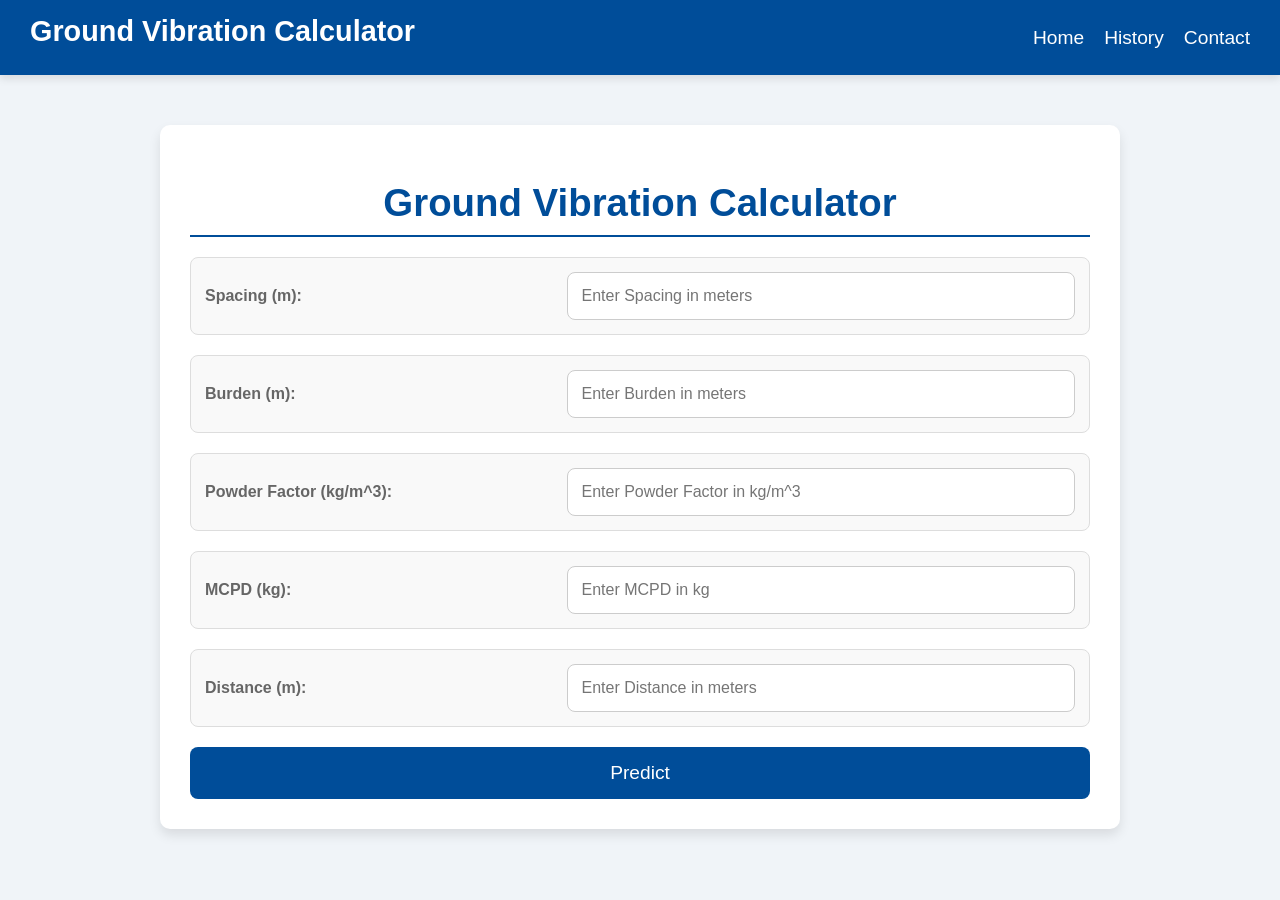
==== index.html @ ed2a102c "Update index.html" ====
<!DOCTYPE html>
<html lang="en">

<head>
    <meta charset="UTF-8">
    <meta name="viewport" content="width=device-width, initial-scale=1.0">
    <title>Ground Vibration Calculator</title>
    <style>
        body {
            font-family: 'Roboto', sans-serif;
            background-color: #f0f4f8;
            margin: 0;
            padding: 0;
            color: #333;
        }

        /* Navbar Styling */
        .navbar {
            background-color: #004d99;
            padding: 15px 30px;
            display: flex;
            justify-content: space-between;
            align-items: center;
            box-shadow: 0 4px 8px rgba(0, 0, 0, 0.1);
        }

        .navbar h1 {
            color: white;
            font-size: 1.8rem;
            margin: 0;
        }

        .hamburger {
            display: none;
            flex-direction: column;
            cursor: pointer;
        }

        .hamburger div {
            width: 30px;
            height: 3px;
            background-color: white;
            margin: 5px 0;
            border-radius: 2px;
        }

        .nav-links {
            display: flex;
            gap: 20px;
        }

        .nav-links a {
            color: white;
            text-decoration: none;
            font-size: 1.2rem;
            transition: color 0.3s;
        }

        .nav-links a:hover {
            color: #a0c4ff;
        }

        /* Responsive Styling */
        @media (max-width: 768px) {
            .hamburger {
                display: flex;
            }

            .nav-links {
                display: none;
                flex-direction: column;
                width: 100%;
                background-color: #004d99;
                position: absolute;
                top: 60px;
                left: 0;
                box-shadow: 0 4px 8px rgba(0, 0, 0, 0.1);
            }

            .nav-links.active {
                display: flex;
            }

            .nav-links a {
                padding: 15px;
                text-align: center;
                font-size: 1.4rem;
            }
        }

        /* General Styles */
        .container {
            max-width: 900px;
            margin: 50px auto;
            padding: 30px;
            background-color: #ffffff;
            border-radius: 10px;
            box-shadow: 0 6px 12px rgba(0, 0, 0, 0.1);
            display: none; /* Hide containers initially */
        }

        /* Specific Container Sections */
        #home,
        #historySection,
        #contactSection {
            display: none; /* Hide all sections initially */
        }

        h1 {
            color: #004d99;
            font-size: 2.4rem;
            margin-bottom: 20px;
            text-align: center;
            font-weight: 700;
            border-bottom: 2px solid #004d99;
            padding-bottom: 10px;
        }

        /* Input Form, Result, History, and Contact Styling */
        .form-group {
            margin-bottom: 20px;
            display: flex;
            justify-content: space-between;
            align-items: center;
            padding: 14px;
            border: 1px solid #ddd;
            border-radius: 8px;
            background-color: #f9f9f9;
        }

        .form-group label {
            width: 40%;
            text-align: left;
            color: #666;
            font-weight: 600;
            font-size: 1rem;
        }

        .form-group input {
            width: 55%;
            padding: 14px;
            border: 1px solid #ccc;
            border-radius: 8px;
            font-size: 1rem;
        }

        .form-group input:focus {
            border-color: #004d99;
            outline: none;
        }

        button {
            background-color: #004d99;
            color: #fff;
            border: none;
            padding: 15px 30px;
            font-size: 1.2rem;
            border-radius: 8px;
            cursor: pointer;
            margin-top: 10px;
            display: block;
            width: 100%;
            transition: background-color 0.3s;
        }

        button:hover {
            background-color: #003366;
        }

        #result {
            display: none;
            margin-top: 20px;
            font-size: 1.5rem;
            color: #fff;
            font-weight: bold;
            background-color: #28a745;
            border: 2px solid #218838;
            border-radius: 8px;
            padding: 15px;
            text-align: center;
        }

        #history {
            display: none;
            margin-top: 30px;
        }

        #history h2 {
            font-size: 2rem;
            color: #004d99;
            margin-bottom: 15px;
            text-align: center;
            font-weight: 700;
        }

        .history-item {
            background-color: #f0f4f8;
            border: 1px solid #d0d9e0;
            border-radius: 8px;
            padding: 12px;
            margin-bottom: 10px;
            font-size: 0.9rem;
            white-space: nowrap;
            overflow: hidden;
            text-overflow: ellipsis;
            position: relative;
        }

        .timestamp {
            font-size: 0.8rem;
            color: rgba(0, 0, 0, 0.6);
            position: absolute;
            right: 12px;
            bottom: 12px;
            white-space: nowrap;
        }

        .contact-info {
            margin-top: 50px;
            padding: 20px;
            text-align: center;
            font-size: 1rem;
            color: #555;
            border-top: 1px solid #ddd;
        }

        .contact-info h2 {
            font-size: 1.8rem;
            margin-bottom: 10px;
            color: #004d99;
            font-weight: 700;
        }

        .contact-info p {
            margin: 5px 0;
        }

        .contact-info .name {
            font-size: 2.2rem;
            font-weight: bold;
            margin-bottom: 10px;
        }

        .contact-info img {
            border-radius: 50%;
            width: 120px;
            height: 120px;
            object-fit: cover;
            margin-bottom: 10px;
        }

        .profile-image {
            width: 150px; /* Adjust size as needed */
            height: 150px; /* Ensure it's a circle */
            border-radius: 50%; /* Makes the border circular */
            object-fit: cover; /* Ensures the image fits within the circle */
            display: block; /* Prevents extra spacing around the image */
            margin: 0 auto; /* Centers the image if needed */
            position: relative; /* Allows pseudo-elements to position relative to this image */
            box-shadow: 0 4px 8px rgba(0, 0, 0, 0.4); /* Adds a soft shadow around the image */
        }
        
        /* Adds the shiny blue circle */
        .profile-image::before {
            content: "";
            position: absolute;
            top: -10px; /* Adjust thickness of glow */
            left: -10px; /* Adjust thickness of glow */
            width: 170px; /* Slightly larger than the image */
            height: 170px; /* Slightly larger than the image */
            border-radius: 50%; /* Ensures the border is circular */
            background: linear-gradient(135deg, #1e90ff, #00bfff, #87cefa); /* Gradient for richness */
            box-shadow: 0 0 15px rgba(30, 144, 255, 0.8), 0 0 25px rgba(0, 191, 255, 0.6); /* Adds a glowing effect */
            z-index: -1; /* Places the circle behind the image */
            animation: shine 2s infinite; /* Adds a shiny animation */
        }
        
        /* Keyframes for shining effect */
        @keyframes shine {
            0% {
                box-shadow: 0 0 10px rgba(30, 144, 255, 0.8), 0 0 20px rgba(0, 191, 255, 0.6);
            }
            50% {
                box-shadow: 0 0 20px rgba(30, 144, 255, 1), 0 0 30px rgba(0, 191, 255, 0.8);
            }
            100% {
                box-shadow: 0 0 10px rgba(30, 144, 255, 0.8), 0 0 20px rgba(0, 191, 255, 0.6);
            }
        }

        /* Basic styling for the profile link */
        .profile-link {
            position: relative; /* Allows the tooltip to position relative to this element */
            display: inline-block; /* Ensures proper spacing */
            text-decoration: none; /* Removes underline */
        }

        /* Profile container for the image and LinkedIn preview */
        .profile-container {
            position: relative; /* Ensures iframe positions relative to this container */
            display: inline-block;
        }
        
        /* Profile image styling */
        .profile-image {
            border: 5px solid blue;
            border-radius: 50%;
            width: 150px;
            height: 150px;
            object-fit: cover;
            transition: transform 0.3s ease; /* Adds a slight zoom on hover */
        }
        
        .profile-container:hover .profile-image {
            transform: scale(1.1); /* Zooms the image slightly on hover */
        }
        
        /* LinkedIn iframe preview styling */
        .linkedin-preview {
            position: absolute;
            top: 170px; /* Positions the iframe below the profile image */
            left: 50%;
            transform: translateX(-50%);
            width: 300px; /* Adjust preview width */
            height: 400px; /* Adjust preview height */
            border: 2px solid #ddd;
            border-radius: 8px;
            box-shadow: 0 4px 8px rgba(0, 0, 0, 0.3); /* Adds a shadow for a polished look */
            visibility: hidden; /* Hidden by default */
            opacity: 0; /* Fully transparent */
            transition: opacity 0.3s ease, visibility 0.3s ease; /* Smooth appearance */
            z-index: 10; /* Ensures it stays above other elements */
        }
        
        /* Show iframe on hover */
        .profile-container:hover .linkedin-preview {
            visibility: visible;
            opacity: 1;
        }

        
        @import url('https://fonts.googleapis.com/css2?family=Roboto:wght@400;700&display=swap');
    </style>
</head>

<body>
    <div class="navbar">
        <h1>Ground Vibration Calculator</h1>
        <div class="hamburger" onclick="toggleMenu()">
            <div></div>
            <div></div>
            <div></div>
        </div>
        <div class="nav-links">
            <a href="#" onclick="showSection('home')">Home</a>
            <a href="#" onclick="showSection('historySection')">History</a>
            <a href="#" onclick="showSection('contactSection')">Contact</a>
        </div>
    </div>

    <!-- Home Section -->
    <div class="container" id="home">
        <h1>Ground Vibration Calculator</h1>
        <form id="calcForm">
            <div class="form-group">
                <label for="spacing">Spacing (m):</label>
                <input type="number" id="spacing" placeholder="Enter Spacing in meters" step="any" required />
            </div>
            <div class="form-group">
                <label for="burden">Burden (m):</label>
                <input type="number" id="burden" placeholder="Enter Burden in meters" step="any" required />
            </div>
            <div class="form-group">
                <label for="powderFactor">Powder Factor (kg/m^3):</label>
                <input type="number" id="powderFactor" placeholder="Enter Powder Factor in kg/m^3" step="any" required />
            </div>
            <div class="form-group">
                <label for="mcpd">MCPD (kg):</label>
                <input type="number" id="mcpd" placeholder="Enter MCPD in kg" step="any" required />
            </div>
            <div class="form-group">
                <label for="distance">Distance (m):</label>
                <input type="number" id="distance" placeholder="Enter Distance in meters" step="any" required />
            </div>
            <button type="submit">Predict</button>
        </form>
        <div id="result"></div>
    </div>

    <!-- History Section -->
    <div class="container" id="historySection">
        <h1>History</h1>
        <div id="history">
            <div id="historyList"></div>
        </div>
    </div>

    <!-- Contact Section -->
    <div class="container" id="contactSection">
        <div class="contact-info">
            <h2>Contact Me</h2>
            <div class="profile-container">
                <a href="https://www.linkedin.com/in/sandeep-yadav-janapati-22337a239" target="_blank">
                    <img 
                        class="profile-image" 
                        src="https://media.licdn.com/dms/image/v2/D5603AQF6Zr1mvS-rFg/profile-displayphoto-shrink_800_800/B56ZOHXJeaG4Ac-/0/1733142813360?e=1738800000&v=beta&t=mfLImJqGd9FJX-W3haMFL9yCpswZ5KeN90gI-yzLZ0M" 
                        alt="Profile Picture">
                </a>
                <iframe 
                    class="linkedin-preview" 
                    src="https://www.linkedin.com/in/sandeep-yadav-janapati-22337a239" 
                    title="LinkedIn Preview"
                    loading="lazy">
                </iframe>
            </div>
            <p class="name">Janapati Sandeep</p>
            <p>Email: janapati.sandeep.min21@itbhu.ac.in</p>
            <p>Address: IIT BHU, Varanasi, Uttar Pradesh, India</p>
        </div>
    </div>



    <script>
        // Show the Home section by default
        document.getElementById('home').style.display = 'block';

        // Toggle navigation menu in mobile view
        function toggleMenu() {
            const navLinks = document.querySelector('.nav-links');
            navLinks.classList.toggle('active');
        }

        // Function to display the selected section
        function showSection(sectionId) {
            // Hide all sections
            document.getElementById('home').style.display = 'none';
            document.getElementById('historySection').style.display = 'none';
            document.getElementById('contactSection').style.display = 'none';

            // Show the selected section
            document.getElementById(sectionId).style.display = 'block';

            // Hide the mobile menu after clicking a link
            const navLinks = document.querySelector('.nav-links');
            navLinks.classList.remove('active');
        }

        let historyCount = 0;

        // Load history from localStorage
        function loadHistory() {
                const historyList = document.getElementById('historyList');
                const storedHistory = JSON.parse(localStorage.getItem('history')) || [];
                historyCount = storedHistory.length;

                storedHistory.forEach((item, index) => {
                    const historyItem = document.createElement('div');
                    historyItem.className = 'history-item';
                    historyItem.innerHTML = `${index + 1}) S: ${item.spacing}, B: ${item.burden}, PF: ${item.powderFactor}, M: ${item.mcpd}, D: ${item.distance}, PPV: ${item.groundVibration} mm/s <span class="timestamp">${item.timestamp}</span>`;
                    historyList.appendChild(historyItem);
                });

                if (storedHistory.length > 0) {
                    document.getElementById('history').style.display = 'block';
            }
        }

        // Save history to localStorage
        function saveHistory(data) {
            const storedHistory = JSON.parse(localStorage.getItem('history')) || [];
            storedHistory.push(data);
            localStorage.setItem('history', JSON.stringify(storedHistory));
        }

        // Initial load of history
        loadHistory();

        document.getElementById("calcForm").addEventListener("submit", function (e) {
            e.preventDefault();
            calculateResult();
        });

        function calculateResult() {
        let spacing = parseFloat(document.getElementById('spacing').value);
        let burden = parseFloat(document.getElementById('burden').value);
        let powderFactor = parseFloat(document.getElementById('powderFactor').value);
        let mcpd = parseFloat(document.getElementById('mcpd').value);
        let distance = parseFloat(document.getElementById('distance').value);

        // Adjusted calculation based on the selected parameters
        let values = [spacing, burden, powderFactor, mcpd, distance];
        let multipliers = [-0.051078064, -0.617999832, -0.059792887, 0.012552282, -0.0013868513];  // Custom multipliers for each parameter
        let intercept = 9.225518237;  // Intercept value

        // Calculate ground vibration using the provided values and multipliers
        let groundVibration = values.reduce((sum, value, index) => sum + (value * multipliers[index]), intercept);

        // Ensure the result is always positive
        groundVibration = Math.abs(groundVibration);

        // Display result
        let resultDiv = document.getElementById("result");
        resultDiv.textContent = `Predicted Ground Vibration: ${groundVibration.toFixed(3)} mm/s`;
        resultDiv.style.display = "block";



            // Add to history
            let now = new Date();
            let timestamp = now.toLocaleDateString('en-GB') + ', ' + now.toLocaleTimeString('en-US', { hour: 'numeric', minute: 'numeric' });
                let historyItemData = {
                spacing, burden, powderFactor, mcpd, distance,
                groundVibration: groundVibration.toFixed(3),
                timestamp
            };

            // Save history item to localStorage
            saveHistory(historyItemData);

            // Add history item to the list
            let historyList = document.getElementById('historyList');
            historyCount++;
            let historyItem = document.createElement('div');
            historyItem.className = 'history-item';
            historyItem.innerHTML = `${historyCount}) S: ${spacing}, B: ${burden}, PF: ${powderFactor}, M: ${mcpd}, D: ${distance}, PPV: ${groundVibration.toFixed(3)} mm/s <span class="timestamp">${timestamp}</span>`;
            historyList.appendChild(historyItem);
            document.getElementById('history').style.display = 'block';    
            // Clear the input fields
            document.getElementById('calcForm').reset();
        };
    </script>
</body>

</html>
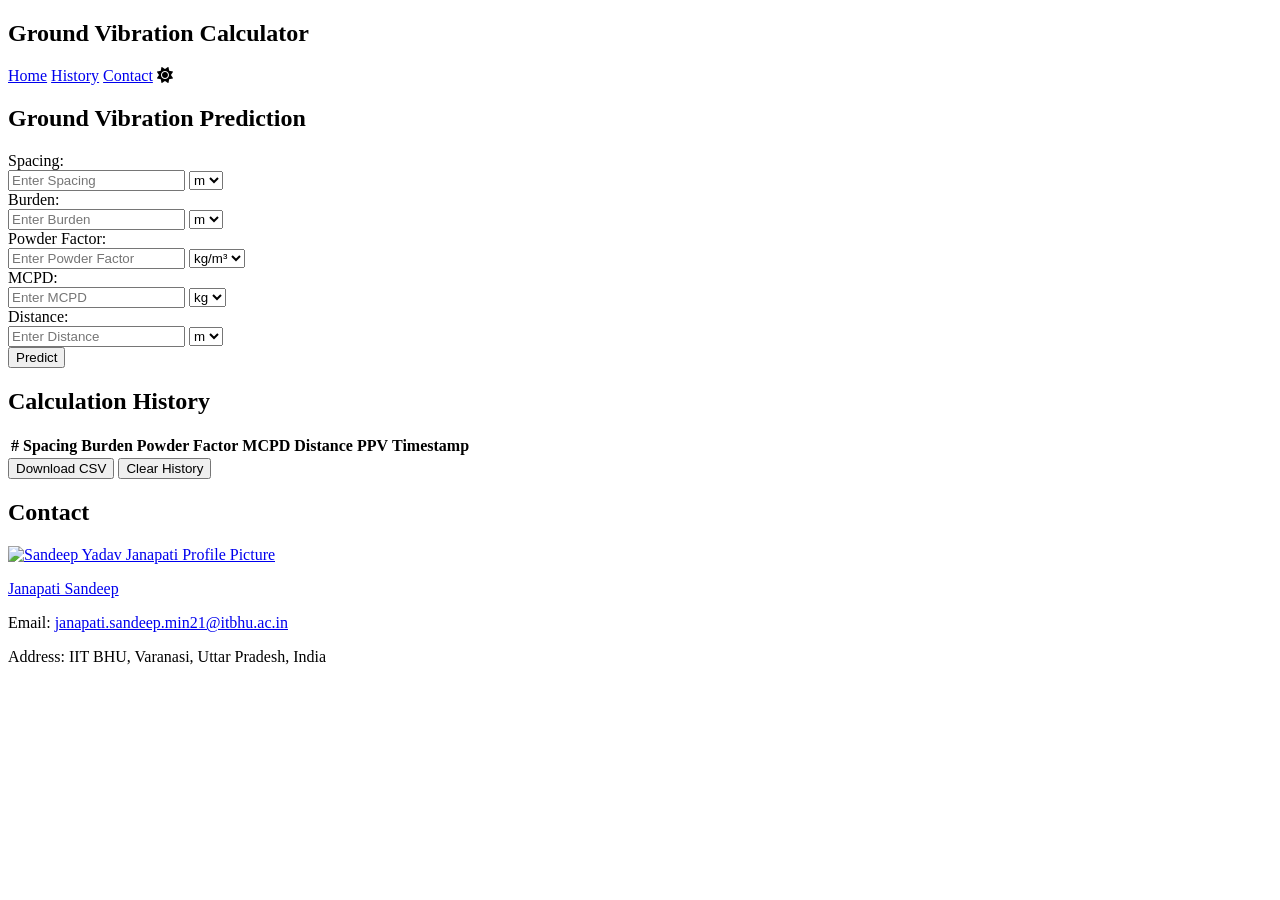
==== commit f8a5692a: "Update index.html" ====
--- a/index.html
+++ b/index.html
@@ -5,532 +5,167 @@
     <meta charset="UTF-8">
     <meta name="viewport" content="width=device-width, initial-scale=1.0">
     <title>Ground Vibration Calculator</title>
-    <style>
-        body {
-            font-family: 'Roboto', sans-serif;
-            background-color: #f0f4f8;
-            margin: 0;
-            padding: 0;
-            color: #333;
-        }
-
-        /* Navbar Styling */
-        .navbar {
-            background-color: #004d99;
-            padding: 15px 30px;
-            display: flex;
-            justify-content: space-between;
-            align-items: center;
-            box-shadow: 0 4px 8px rgba(0, 0, 0, 0.1);
-        }
-
-        .navbar h1 {
-            color: white;
-            font-size: 1.8rem;
-            margin: 0;
-        }
-
-        .hamburger {
-            display: none;
-            flex-direction: column;
-            cursor: pointer;
-        }
-
-        .hamburger div {
-            width: 30px;
-            height: 3px;
-            background-color: white;
-            margin: 5px 0;
-            border-radius: 2px;
-        }
-
-        .nav-links {
-            display: flex;
-            gap: 20px;
-        }
-
-        .nav-links a {
-            color: white;
-            text-decoration: none;
-            font-size: 1.2rem;
-            transition: color 0.3s;
-        }
-
-        .nav-links a:hover {
-            color: #a0c4ff;
-        }
-
-        /* Responsive Styling */
-        @media (max-width: 768px) {
-            .hamburger {
-                display: flex;
-            }
-
-            .nav-links {
-                display: none;
-                flex-direction: column;
-                width: 100%;
-                background-color: #004d99;
-                position: absolute;
-                top: 60px;
-                left: 0;
-                box-shadow: 0 4px 8px rgba(0, 0, 0, 0.1);
-            }
-
-            .nav-links.active {
-                display: flex;
-            }
-
-            .nav-links a {
-                padding: 15px;
-                text-align: center;
-                font-size: 1.4rem;
-            }
-        }
-
-        /* General Styles */
-        .container {
-            max-width: 900px;
-            margin: 50px auto;
-            padding: 30px;
-            background-color: #ffffff;
-            border-radius: 10px;
-            box-shadow: 0 6px 12px rgba(0, 0, 0, 0.1);
-            display: none; /* Hide containers initially */
-        }
-
-        /* Specific Container Sections */
-        #home,
-        #historySection,
-        #contactSection {
-            display: none; /* Hide all sections initially */
-        }
-
-        h1 {
-            color: #004d99;
-            font-size: 2.4rem;
-            margin-bottom: 20px;
-            text-align: center;
-            font-weight: 700;
-            border-bottom: 2px solid #004d99;
-            padding-bottom: 10px;
-        }
-
-        /* Input Form, Result, History, and Contact Styling */
-        .form-group {
-            margin-bottom: 20px;
-            display: flex;
-            justify-content: space-between;
-            align-items: center;
-            padding: 14px;
-            border: 1px solid #ddd;
-            border-radius: 8px;
-            background-color: #f9f9f9;
-        }
-
-        .form-group label {
-            width: 40%;
-            text-align: left;
-            color: #666;
-            font-weight: 600;
-            font-size: 1rem;
-        }
-
-        .form-group input {
-            width: 55%;
-            padding: 14px;
-            border: 1px solid #ccc;
-            border-radius: 8px;
-            font-size: 1rem;
-        }
-
-        .form-group input:focus {
-            border-color: #004d99;
-            outline: none;
-        }
-
-        button {
-            background-color: #004d99;
-            color: #fff;
-            border: none;
-            padding: 15px 30px;
-            font-size: 1.2rem;
-            border-radius: 8px;
-            cursor: pointer;
-            margin-top: 10px;
-            display: block;
-            width: 100%;
-            transition: background-color 0.3s;
-        }
-
-        button:hover {
-            background-color: #003366;
-        }
-
-        #result {
-            display: none;
-            margin-top: 20px;
-            font-size: 1.5rem;
-            color: #fff;
-            font-weight: bold;
-            background-color: #28a745;
-            border: 2px solid #218838;
-            border-radius: 8px;
-            padding: 15px;
-            text-align: center;
-        }
-
-        #history {
-            display: none;
-            margin-top: 30px;
-        }
-
-        #history h2 {
-            font-size: 2rem;
-            color: #004d99;
-            margin-bottom: 15px;
-            text-align: center;
-            font-weight: 700;
-        }
-
-        .history-item {
-            background-color: #f0f4f8;
-            border: 1px solid #d0d9e0;
-            border-radius: 8px;
-            padding: 12px;
-            margin-bottom: 10px;
-            font-size: 0.9rem;
-            white-space: nowrap;
-            overflow: hidden;
-            text-overflow: ellipsis;
-            position: relative;
-        }
-
-        .timestamp {
-            font-size: 0.8rem;
-            color: rgba(0, 0, 0, 0.6);
-            position: absolute;
-            right: 12px;
-            bottom: 12px;
-            white-space: nowrap;
-        }
-
-        .contact-info {
-            margin-top: 50px;
-            padding: 20px;
-            text-align: center;
-            font-size: 1rem;
-            color: #555;
-            border-top: 1px solid #ddd;
-        }
-
-        .contact-info h2 {
-            font-size: 1.8rem;
-            margin-bottom: 10px;
-            color: #004d99;
-            font-weight: 700;
-        }
-
-        .contact-info p {
-            margin: 5px 0;
-        }
-
-        .contact-info .name {
-            font-size: 2.2rem;
-            font-weight: bold;
-            margin-bottom: 10px;
-        }
-
-        .contact-info img {
-            border-radius: 50%;
-            width: 120px;
-            height: 120px;
-            object-fit: cover;
-            margin-bottom: 10px;
-        }
-
-        .profile-image {
-            width: 150px; /* Adjust size as needed */
-            height: 150px; /* Ensure it's a circle */
-            border-radius: 50%; /* Makes the border circular */
-            object-fit: cover; /* Ensures the image fits within the circle */
-            display: block; /* Prevents extra spacing around the image */
-            margin: 0 auto; /* Centers the image if needed */
-            position: relative; /* Allows pseudo-elements to position relative to this image */
-            box-shadow: 0 4px 8px rgba(0, 0, 0, 0.4); /* Adds a soft shadow around the image */
-        }
-        
-        /* Adds the shiny blue circle */
-        .profile-image::before {
-            content: "";
-            position: absolute;
-            top: -10px; /* Adjust thickness of glow */
-            left: -10px; /* Adjust thickness of glow */
-            width: 170px; /* Slightly larger than the image */
-            height: 170px; /* Slightly larger than the image */
-            border-radius: 50%; /* Ensures the border is circular */
-            background: linear-gradient(135deg, #1e90ff, #00bfff, #87cefa); /* Gradient for richness */
-            box-shadow: 0 0 15px rgba(30, 144, 255, 0.8), 0 0 25px rgba(0, 191, 255, 0.6); /* Adds a glowing effect */
-            z-index: -1; /* Places the circle behind the image */
-            animation: shine 2s infinite; /* Adds a shiny animation */
-        }
-        
-        /* Keyframes for shining effect */
-        @keyframes shine {
-            0% {
-                box-shadow: 0 0 10px rgba(30, 144, 255, 0.8), 0 0 20px rgba(0, 191, 255, 0.6);
-            }
-            50% {
-                box-shadow: 0 0 20px rgba(30, 144, 255, 1), 0 0 30px rgba(0, 191, 255, 0.8);
-            }
-            100% {
-                box-shadow: 0 0 10px rgba(30, 144, 255, 0.8), 0 0 20px rgba(0, 191, 255, 0.6);
-            }
-        }
-
-        /* Basic styling for the profile link */
-        .profile-link {
-            position: relative; /* Allows the tooltip to position relative to this element */
-            display: inline-block; /* Ensures proper spacing */
-            text-decoration: none; /* Removes underline */
-        }
-
-        /* Profile container for the image and LinkedIn preview */
-        .profile-container {
-            position: relative; /* Ensures iframe positions relative to this container */
-            display: inline-block;
-        }
-        
-        /* Profile image styling */
-        .profile-image {
-            border: 5px solid blue;
-            border-radius: 50%;
-            width: 150px;
-            height: 150px;
-            object-fit: cover;
-            transition: transform 0.3s ease; /* Adds a slight zoom on hover */
-        }
-        
-        .profile-container:hover .profile-image {
-            transform: scale(1.1); /* Zooms the image slightly on hover */
-        }
-        
-        /* LinkedIn iframe preview styling */
-        .linkedin-preview {
-            position: absolute;
-            top: 170px; /* Positions the iframe below the profile image */
-            left: 50%;
-            transform: translateX(-50%);
-            width: 300px; /* Adjust preview width */
-            height: 400px; /* Adjust preview height */
-            border: 2px solid #ddd;
-            border-radius: 8px;
-            box-shadow: 0 4px 8px rgba(0, 0, 0, 0.3); /* Adds a shadow for a polished look */
-            visibility: hidden; /* Hidden by default */
-            opacity: 0; /* Fully transparent */
-            transition: opacity 0.3s ease, visibility 0.3s ease; /* Smooth appearance */
-            z-index: 10; /* Ensures it stays above other elements */
-        }
-        
-        /* Show iframe on hover */
-        .profile-container:hover .linkedin-preview {
-            visibility: visible;
-            opacity: 1;
-        }
-
-        
-        @import url('https://fonts.googleapis.com/css2?family=Roboto:wght@400;700&display=swap');
-    </style>
+    <link href="https://fonts.googleapis.com/css2?family=Roboto:wght@400;500;700&display=swap" rel="stylesheet">
+    <link rel="stylesheet" href="styles.css">
+    <link rel="stylesheet" href="https://cdnjs.cloudflare.com/ajax/libs/font-awesome/6.0.0/css/all.min.css"
+        integrity="sha512-9usAa10IRO0HhonpyAIVpjrylPvoDwiPUiKdWk5t3PyolY1cOd4DSE0Ga+ri4AuTroPR5aQvXU9xC6qOPnzFeg=="
+        crossorigin="anonymous" referrerpolicy="no-referrer" />
+    <script src="https://cdnjs.cloudflare.com/ajax/libs/PapaParse/5.3.0/papaparse.min.js"></script>
 </head>
 
 <body>
-    <div class="navbar">
+
+    <nav class="navbar" role="navigation" aria-label="Main Navigation">
         <h1>Ground Vibration Calculator</h1>
-        <div class="hamburger" onclick="toggleMenu()">
+        <div class="hamburger" onclick="toggleMenu()" aria-expanded="false" aria-controls="nav-links">
             <div></div>
             <div></div>
             <div></div>
         </div>
-        <div class="nav-links">
-            <a href="#" onclick="showSection('home')">Home</a>
-            <a href="#" onclick="showSection('historySection')">History</a>
-            <a href="#" onclick="showSection('contactSection')">Contact</a>
+        <div class="nav-links" id="nav-links">
+            <a href="#" onclick="showSection('home')" aria-label="Go to Home section">Home</a>
+            <a href="#" onclick="showSection('historySection')" aria-label="View Calculation History">History</a>
+            <a href="#" onclick="showSection('contactSection')" aria-label="Contact Information">Contact</a>
+            <i id="theme-toggle" class="theme-toggle fa fa-sun" aria-label="Toggle Light/Dark Mode"></i>
         </div>
-    </div>
+    </nav>
 
-    <!-- Home Section -->
-    <div class="container" id="home">
-        <h1>Ground Vibration Calculator</h1>
-        <form id="calcForm">
-            <div class="form-group">
-                <label for="spacing">Spacing (m):</label>
-                <input type="number" id="spacing" placeholder="Enter Spacing in meters" step="any" required />
+    <main>
+        <section id="home" class="container">
+            <h2>Ground Vibration Prediction</h2>
+            <form id="calcForm" aria-label="Ground Vibration Calculation Form" class="home-form">
+
+                <div class="form-column draggable-container">
+                    <div class="form-group card draggable" draggable="true">
+                        <label for="spacing">Spacing:</label>
+                        <div class="unit-row">
+                            <input type="number" id="spacing" placeholder="Enter Spacing" step="any" required
+                                data-unit="m">
+                            <select id="spacingUnit" class="form-group select" aria-label="Spacing Unit">
+                                <option value="m">m</option>
+                                <option value="ft">ft</option>
+                            </select>
+                        </div>
+                        <div class="error" id="spacingError"></div>
+                    </div>
+
+                    <div class="form-group card draggable" draggable="true">
+                        <label for="burden">Burden:</label>
+                        <div class="unit-row">
+                            <input type="number" id="burden" placeholder="Enter Burden" step="any" required
+                                data-unit="m">
+                            <select id="burdenUnit" class="form-group select" aria-label="Burden Unit">
+                                <option value="m">m</option>
+                                <option value="ft">ft</option>
+                            </select>
+                        </div>
+                        <div class="error" id="burdenError"></div>
+                    </div>
+
+                    <div class="form-group card draggable" draggable="true">
+                        <label for="powderFactor">Powder Factor:</label>
+                        <div class="unit-row">
+                            <input type="number" id="powderFactor" placeholder="Enter Powder Factor" step="any"
+                                required data-unit="kg/m³">
+                            <select id="powderFactorUnit" class="form-group select" aria-label="Powder Factor Unit">
+                                <option value="kg/m³">kg/m³</option>
+                                <option value="lb/ft³">lb/ft³</option>
+                            </select>
+                        </div>
+                        <div class="error" id="powderFactorError"></div>
+                    </div>
+                </div>
+
+                <div class="form-column draggable-container">
+                    <div class="form-group card draggable" draggable="true">
+                        <label for="mcpd">MCPD:</label>
+                        <div class="unit-row">
+                            <input type="number" id="mcpd" placeholder="Enter MCPD" step="any" required
+                                data-unit="kg">
+                            <select id="mcpdUnit" class="form-group select" aria-label="MCPD Unit">
+                                <option value="kg">kg</option>
+                                <option value="lb">lb</option>
+                            </select>
+                        </div>
+                        <div class="error" id="mcpdError"></div>
+                    </div>
+
+                    <div class="form-group card draggable" draggable="true">
+                        <label for="distance">Distance:</label>
+                        <div class="unit-row">
+                            <input type="number" id="distance" placeholder="Enter Distance" step="any" required
+                                data-unit="m">
+                            <select id="distanceUnit" class="form-group select" aria-label="Distance Unit">
+                                <option value="m">m</option>
+                                <option value="ft">ft</option>
+                            </select>
+                        </div>
+                        <div class="error" id="distanceError"></div>
+                    </div>
+
+                    <div class="button-result-container">
+                        <button type="submit" aria-label="Calculate Ground Vibration">
+                            Predict
+                            <span id="loadingSpinner" class="spinner" style="display: none;">
+                                <i class="fas fa-spinner fa-spin"></i>
+                            </span>
+                        </button>
+                        <div id="result" role="alert" aria-live="polite"></div>
+                    </div>
+                </div>
+
+            </form>
+        </section>
+
+        <section id="historySection" class="container">
+            <h2>Calculation History</h2>
+            <div id="history" aria-live="polite">
+                <table id="historyTable">
+                    <thead>
+                        <tr>
+                            <th>#</th>
+                            <th>Spacing</th>
+                            <th>Burden</th>
+                            <th>Powder Factor</th>
+                            <th>MCPD</th>
+                            <th>Distance</th>
+                            <th>PPV</th>
+                            <th>Timestamp</th>
+                        </tr>
+                    </thead>
+                    <tbody id="historyList">
+                        <!-- History rows will be dynamically added here -->
+                    </tbody>
+                </table>
             </div>
-            <div class="form-group">
-                <label for="burden">Burden (m):</label>
-                <input type="number" id="burden" placeholder="Enter Burden in meters" step="any" required />
+            <div class="history-buttons">
+                <button id="downloadCSV" aria-label="Download History as CSV">Download CSV</button>
+                <button id="clearHistory" aria-label="Clear Calculation History">Clear History</button>
             </div>
-            <div class="form-group">
-                <label for="powderFactor">Powder Factor (kg/m^3):</label>
-                <input type="number" id="powderFactor" placeholder="Enter Powder Factor in kg/m^3" step="any" required />
+        </section>
+
+        <section id="contactSection" class="container">
+            <h2>Contact</h2>
+            <div class="contact-info">
+                <a href="https://www.linkedin.com/in/janapatisandeep/" target="_blank"
+                    class="profile-link" aria-label="LinkedIn Profile">
+                    <img class="profile-image"
+                        src="https://media.licdn.com/dms/image/v2/D5603AQF6Zr1mvS-rFg/profile-displayphoto-shrink_800_800/B56ZOHXJeaG4Ac-/0/1733142813360?e=1744848000&v=beta&t=rvte25XZ0uOJycWIl6YbalVAybtE4rlP2iT2Laj6abk"
+                        alt="Sandeep Yadav Janapati Profile Picture">
+                </a>
+                <p class="name">
+                    <a href="https://www.linkedin.com/in/janapatisandeep/" target="_blank" class="contact-link"
+                        aria-label="LinkedIn Profile">Janapati Sandeep</a>
+                </p>
+                <p>Email: <a
+                        href="mailto:janapati.sandeep.min21@itbhu.ac.in">janapati.sandeep.min21@itbhu.ac.in</a></p>
+                <p>Address: IIT BHU, Varanasi, Uttar Pradesh, India</p>
             </div>
-            <div class="form-group">
-                <label for="mcpd">MCPD (kg):</label>
-                <input type="number" id="mcpd" placeholder="Enter MCPD in kg" step="any" required />
-            </div>
-            <div class="form-group">
-                <label for="distance">Distance (m):</label>
-                <input type="number" id="distance" placeholder="Enter Distance in meters" step="any" required />
-            </div>
-            <button type="submit">Predict</button>
-        </form>
-        <div id="result"></div>
-    </div>
+        </section>
+    </main>
 
-    <!-- History Section -->
-    <div class="container" id="historySection">
-        <h1>History</h1>
-        <div id="history">
-            <div id="historyList"></div>
-        </div>
-    </div>
+    <script src="script.js"></script>
 
-    <!-- Contact Section -->
-    <div class="container" id="contactSection">
-        <div class="contact-info">
-            <h2>Contact Me</h2>
-            <div class="profile-container">
-                <a href="https://www.linkedin.com/in/sandeep-yadav-janapati-22337a239" target="_blank">
-                    <img 
-                        class="profile-image" 
-                        src="https://media.licdn.com/dms/image/v2/D5603AQF6Zr1mvS-rFg/profile-displayphoto-shrink_800_800/B56ZOHXJeaG4Ac-/0/1733142813360?e=1738800000&v=beta&t=mfLImJqGd9FJX-W3haMFL9yCpswZ5KeN90gI-yzLZ0M" 
-                        alt="Profile Picture">
-                </a>
-                <iframe 
-                    class="linkedin-preview" 
-                    src="https://www.linkedin.com/in/sandeep-yadav-janapati-22337a239" 
-                    title="LinkedIn Preview"
-                    loading="lazy">
-                </iframe>
-            </div>
-            <p class="name">Janapati Sandeep</p>
-            <p>Email: janapati.sandeep.min21@itbhu.ac.in</p>
-            <p>Address: IIT BHU, Varanasi, Uttar Pradesh, India</p>
-        </div>
-    </div>
-
-
-
-    <script>
-        // Show the Home section by default
-        document.getElementById('home').style.display = 'block';
-
-        // Toggle navigation menu in mobile view
-        function toggleMenu() {
-            const navLinks = document.querySelector('.nav-links');
-            navLinks.classList.toggle('active');
-        }
-
-        // Function to display the selected section
-        function showSection(sectionId) {
-            // Hide all sections
-            document.getElementById('home').style.display = 'none';
-            document.getElementById('historySection').style.display = 'none';
-            document.getElementById('contactSection').style.display = 'none';
-
-            // Show the selected section
-            document.getElementById(sectionId).style.display = 'block';
-
-            // Hide the mobile menu after clicking a link
-            const navLinks = document.querySelector('.nav-links');
-            navLinks.classList.remove('active');
-        }
-
-        let historyCount = 0;
-
-        // Load history from localStorage
-        function loadHistory() {
-                const historyList = document.getElementById('historyList');
-                const storedHistory = JSON.parse(localStorage.getItem('history')) || [];
-                historyCount = storedHistory.length;
-
-                storedHistory.forEach((item, index) => {
-                    const historyItem = document.createElement('div');
-                    historyItem.className = 'history-item';
-                    historyItem.innerHTML = `${index + 1}) S: ${item.spacing}, B: ${item.burden}, PF: ${item.powderFactor}, M: ${item.mcpd}, D: ${item.distance}, PPV: ${item.groundVibration} mm/s <span class="timestamp">${item.timestamp}</span>`;
-                    historyList.appendChild(historyItem);
-                });
-
-                if (storedHistory.length > 0) {
-                    document.getElementById('history').style.display = 'block';
-            }
-        }
-
-        // Save history to localStorage
-        function saveHistory(data) {
-            const storedHistory = JSON.parse(localStorage.getItem('history')) || [];
-            storedHistory.push(data);
-            localStorage.setItem('history', JSON.stringify(storedHistory));
-        }
-
-        // Initial load of history
-        loadHistory();
-
-        document.getElementById("calcForm").addEventListener("submit", function (e) {
-            e.preventDefault();
-            calculateResult();
-        });
-
-        function calculateResult() {
-        let spacing = parseFloat(document.getElementById('spacing').value);
-        let burden = parseFloat(document.getElementById('burden').value);
-        let powderFactor = parseFloat(document.getElementById('powderFactor').value);
-        let mcpd = parseFloat(document.getElementById('mcpd').value);
-        let distance = parseFloat(document.getElementById('distance').value);
-
-        // Adjusted calculation based on the selected parameters
-        let values = [spacing, burden, powderFactor, mcpd, distance];
-        let multipliers = [-0.051078064, -0.617999832, -0.059792887, 0.012552282, -0.0013868513];  // Custom multipliers for each parameter
-        let intercept = 9.225518237;  // Intercept value
-
-        // Calculate ground vibration using the provided values and multipliers
-        let groundVibration = values.reduce((sum, value, index) => sum + (value * multipliers[index]), intercept);
-
-        // Ensure the result is always positive
-        groundVibration = Math.abs(groundVibration);
-
-        // Display result
-        let resultDiv = document.getElementById("result");
-        resultDiv.textContent = `Predicted Ground Vibration: ${groundVibration.toFixed(3)} mm/s`;
-        resultDiv.style.display = "block";
-
-
-
-            // Add to history
-            let now = new Date();
-            let timestamp = now.toLocaleDateString('en-GB') + ', ' + now.toLocaleTimeString('en-US', { hour: 'numeric', minute: 'numeric' });
-                let historyItemData = {
-                spacing, burden, powderFactor, mcpd, distance,
-                groundVibration: groundVibration.toFixed(3),
-                timestamp
-            };
-
-            // Save history item to localStorage
-            saveHistory(historyItemData);
-
-            // Add history item to the list
-            let historyList = document.getElementById('historyList');
-            historyCount++;
-            let historyItem = document.createElement('div');
-            historyItem.className = 'history-item';
-            historyItem.innerHTML = `${historyCount}) S: ${spacing}, B: ${burden}, PF: ${powderFactor}, M: ${mcpd}, D: ${distance}, PPV: ${groundVibration.toFixed(3)} mm/s <span class="timestamp">${timestamp}</span>`;
-            historyList.appendChild(historyItem);
-            document.getElementById('history').style.display = 'block';    
-            // Clear the input fields
-            document.getElementById('calcForm').reset();
-        };
-    </script>
 </body>
 
 </html>
-
